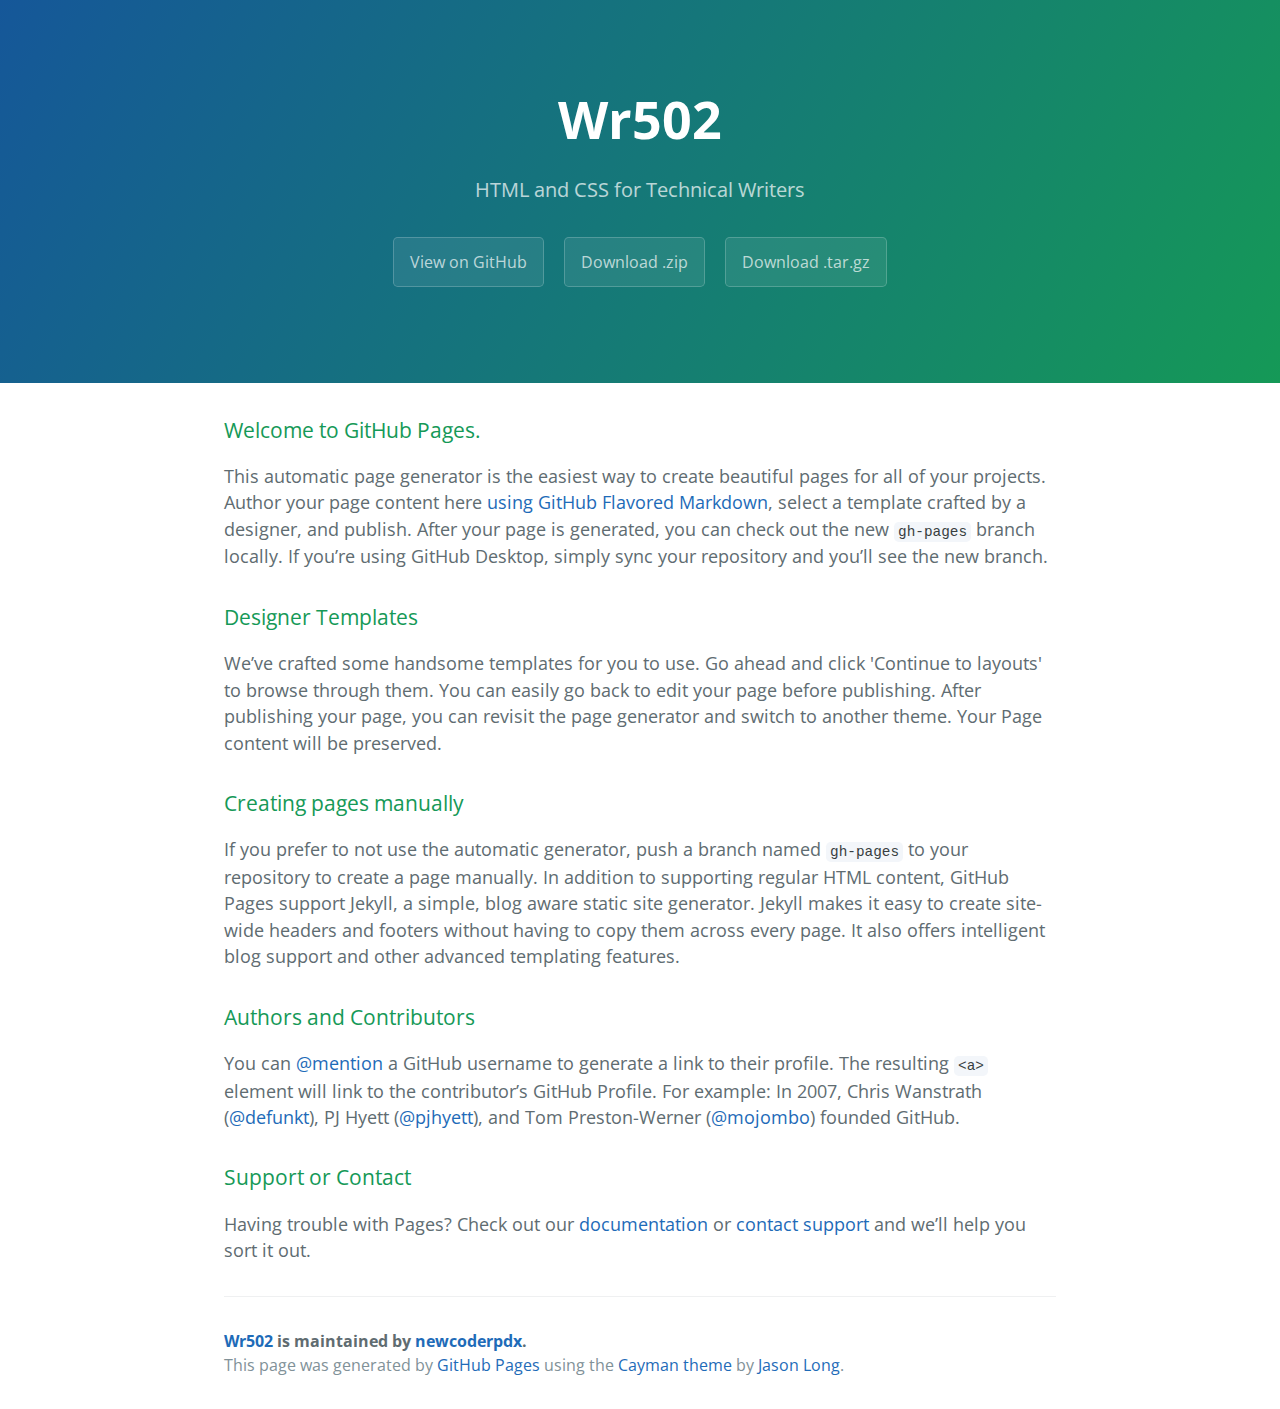
==== index.html @ e2788cb3 "Create gh-pages branch via GitHub" ====
<!DOCTYPE html>
<html lang="en-us">
  <head>
    <meta charset="UTF-8">
    <title>Wr502 by newcoderpdx</title>
    <meta name="viewport" content="width=device-width, initial-scale=1">
    <link rel="stylesheet" type="text/css" href="stylesheets/normalize.css" media="screen">
    <link href='https://fonts.googleapis.com/css?family=Open+Sans:400,700' rel='stylesheet' type='text/css'>
    <link rel="stylesheet" type="text/css" href="stylesheets/stylesheet.css" media="screen">
    <link rel="stylesheet" type="text/css" href="stylesheets/github-light.css" media="screen">
  </head>
  <body>
    <section class="page-header">
      <h1 class="project-name">Wr502</h1>
      <h2 class="project-tagline">HTML and CSS for Technical Writers</h2>
      <a href="https://github.com/newcoderpdx/WR502" class="btn">View on GitHub</a>
      <a href="https://github.com/newcoderpdx/WR502/zipball/master" class="btn">Download .zip</a>
      <a href="https://github.com/newcoderpdx/WR502/tarball/master" class="btn">Download .tar.gz</a>
    </section>

    <section class="main-content">
      <h3>
<a id="welcome-to-github-pages" class="anchor" href="#welcome-to-github-pages" aria-hidden="true"><span aria-hidden="true" class="octicon octicon-link"></span></a>Welcome to GitHub Pages.</h3>

<p>This automatic page generator is the easiest way to create beautiful pages for all of your projects. Author your page content here <a href="https://guides.github.com/features/mastering-markdown/">using GitHub Flavored Markdown</a>, select a template crafted by a designer, and publish. After your page is generated, you can check out the new <code>gh-pages</code> branch locally. If you’re using GitHub Desktop, simply sync your repository and you’ll see the new branch.</p>

<h3>
<a id="designer-templates" class="anchor" href="#designer-templates" aria-hidden="true"><span aria-hidden="true" class="octicon octicon-link"></span></a>Designer Templates</h3>

<p>We’ve crafted some handsome templates for you to use. Go ahead and click 'Continue to layouts' to browse through them. You can easily go back to edit your page before publishing. After publishing your page, you can revisit the page generator and switch to another theme. Your Page content will be preserved.</p>

<h3>
<a id="creating-pages-manually" class="anchor" href="#creating-pages-manually" aria-hidden="true"><span aria-hidden="true" class="octicon octicon-link"></span></a>Creating pages manually</h3>

<p>If you prefer to not use the automatic generator, push a branch named <code>gh-pages</code> to your repository to create a page manually. In addition to supporting regular HTML content, GitHub Pages support Jekyll, a simple, blog aware static site generator. Jekyll makes it easy to create site-wide headers and footers without having to copy them across every page. It also offers intelligent blog support and other advanced templating features.</p>

<h3>
<a id="authors-and-contributors" class="anchor" href="#authors-and-contributors" aria-hidden="true"><span aria-hidden="true" class="octicon octicon-link"></span></a>Authors and Contributors</h3>

<p>You can <a href="https://help.github.com/articles/basic-writing-and-formatting-syntax/#mentioning-users-and-teams" class="user-mention">@mention</a> a GitHub username to generate a link to their profile. The resulting <code>&lt;a&gt;</code> element will link to the contributor’s GitHub Profile. For example: In 2007, Chris Wanstrath (<a href="https://github.com/defunkt" class="user-mention">@defunkt</a>), PJ Hyett (<a href="https://github.com/pjhyett" class="user-mention">@pjhyett</a>), and Tom Preston-Werner (<a href="https://github.com/mojombo" class="user-mention">@mojombo</a>) founded GitHub.</p>

<h3>
<a id="support-or-contact" class="anchor" href="#support-or-contact" aria-hidden="true"><span aria-hidden="true" class="octicon octicon-link"></span></a>Support or Contact</h3>

<p>Having trouble with Pages? Check out our <a href="https://help.github.com/pages">documentation</a> or <a href="https://github.com/contact">contact support</a> and we’ll help you sort it out.</p>

      <footer class="site-footer">
        <span class="site-footer-owner"><a href="https://github.com/newcoderpdx/WR502">Wr502</a> is maintained by <a href="https://github.com/newcoderpdx">newcoderpdx</a>.</span>

        <span class="site-footer-credits">This page was generated by <a href="https://pages.github.com">GitHub Pages</a> using the <a href="https://github.com/jasonlong/cayman-theme">Cayman theme</a> by <a href="https://twitter.com/jasonlong">Jason Long</a>.</span>
      </footer>

    </section>

  
  </body>
</html>
---- stylesheets/stylesheet.css ----
* {
  box-sizing: border-box; }

body {
  padding: 0;
  margin: 0;
  font-family: "Open Sans", "Helvetica Neue", Helvetica, Arial, sans-serif;
  font-size: 16px;
  line-height: 1.5;
  color: #606c71; }

a {
  color: #1e6bb8;
  text-decoration: none; }
  a:hover {
    text-decoration: underline; }

.btn {
  display: inline-block;
  margin-bottom: 1rem;
  color: rgba(255, 255, 255, 0.7);
  background-color: rgba(255, 255, 255, 0.08);
  border-color: rgba(255, 255, 255, 0.2);
  border-style: solid;
  border-width: 1px;
  border-radius: 0.3rem;
  transition: color 0.2s, background-color 0.2s, border-color 0.2s; }
  .btn + .btn {
    margin-left: 1rem; }

.btn:hover {
  color: rgba(255, 255, 255, 0.8);
  text-decoration: none;
  background-color: rgba(255, 255, 255, 0.2);
  border-color: rgba(255, 255, 255, 0.3); }

@media screen and (min-width: 64em) {
  .btn {
    padding: 0.75rem 1rem; } }

@media screen and (min-width: 42em) and (max-width: 64em) {
  .btn {
    padding: 0.6rem 0.9rem;
    font-size: 0.9rem; } }

@media screen and (max-width: 42em) {
  .btn {
    display: block;
    width: 100%;
    padding: 0.75rem;
    font-size: 0.9rem; }
    .btn + .btn {
      margin-top: 1rem;
      margin-left: 0; } }

.page-header {
  color: #fff;
  text-align: center;
  background-color: #159957;
  background-image: linear-gradient(120deg, #155799, #159957); }

@media screen and (min-width: 64em) {
  .page-header {
    padding: 5rem 6rem; } }

@media screen and (min-width: 42em) and (max-width: 64em) {
  .page-header {
    padding: 3rem 4rem; } }

@media screen and (max-width: 42em) {
  .page-header {
    padding: 2rem 1rem; } }

.project-name {
  margin-top: 0;
  margin-bottom: 0.1rem; }

@media screen and (min-width: 64em) {
  .project-name {
    font-size: 3.25rem; } }

@media screen and (min-width: 42em) and (max-width: 64em) {
  .project-name {
    font-size: 2.25rem; } }

@media screen and (max-width: 42em) {
  .project-name {
    font-size: 1.75rem; } }

.project-tagline {
  margin-bottom: 2rem;
  font-weight: normal;
  opacity: 0.7; }

@media screen and (min-width: 64em) {
  .project-tagline {
    font-size: 1.25rem; } }

@media screen and (min-width: 42em) and (max-width: 64em) {
  .project-tagline {
    font-size: 1.15rem; } }

@media screen and (max-width: 42em) {
  .project-tagline {
    font-size: 1rem; } }

.main-content :first-child {
  margin-top: 0; }
.main-content img {
  max-width: 100%; }
.main-content h1, .main-content h2, .main-content h3, .main-content h4, .main-content h5, .main-content h6 {
  margin-top: 2rem;
  margin-bottom: 1rem;
  font-weight: normal;
  color: #159957; }
.main-content p {
  margin-bottom: 1em; }
.main-content code {
  padding: 2px 4px;
  font-family: Consolas, "Liberation Mono", Menlo, Courier, monospace;
  font-size: 0.9rem;
  color: #383e41;
  background-color: #f3f6fa;
  border-radius: 0.3rem; }
.main-content pre {
  padding: 0.8rem;
  margin-top: 0;
  margin-bottom: 1rem;
  font: 1rem Consolas, "Liberation Mono", Menlo, Courier, monospace;
  color: #567482;
  word-wrap: normal;
  background-color: #f3f6fa;
  border: solid 1px #dce6f0;
  border-radius: 0.3rem; }
  .main-content pre > code {
    padding: 0;
    margin: 0;
    font-size: 0.9rem;
    color: #567482;
    word-break: normal;
    white-space: pre;
    background: transparent;
    border: 0; }
.main-content .highlight {
  margin-bottom: 1rem; }
  .main-content .highlight pre {
    margin-bottom: 0;
    word-break: normal; }
.main-content .highlight pre, .main-content pre {
  padding: 0.8rem;
  overflow: auto;
  font-size: 0.9rem;
  line-height: 1.45;
  border-radius: 0.3rem; }
.main-content pre code, .main-content pre tt {
  display: inline;
  max-width: initial;
  padding: 0;
  margin: 0;
  overflow: initial;
  line-height: inherit;
  word-wrap: normal;
  background-color: transparent;
  border: 0; }
  .main-content pre code:before, .main-content pre code:after, .main-content pre tt:before, .main-content pre tt:after {
    content: normal; }
.main-content ul, .main-content ol {
  margin-top: 0; }
.main-content blockquote {
  padding: 0 1rem;
  margin-left: 0;
  color: #819198;
  border-left: 0.3rem solid #dce6f0; }
  .main-content blockquote > :first-child {
    margin-top: 0; }
  .main-content blockquote > :last-child {
    margin-bottom: 0; }
.main-content table {
  display: block;
  width: 100%;
  overflow: auto;
  word-break: normal;
  word-break: keep-all; }
  .main-content table th {
    font-weight: bold; }
  .main-content table th, .main-content table td {
    padding: 0.5rem 1rem;
    border: 1px solid #e9ebec; }
.main-content dl {
  padding: 0; }
  .main-content dl dt {
    padding: 0;
    margin-top: 1rem;
    font-size: 1rem;
    font-weight: bold; }
  .main-content dl dd {
    padding: 0;
    margin-bottom: 1rem; }
.main-content hr {
  height: 2px;
  padding: 0;
  margin: 1rem 0;
  background-color: #eff0f1;
  border: 0; }

@media screen and (min-width: 64em) {
  .main-content {
    max-width: 64rem;
    padding: 2rem 6rem;
    margin: 0 auto;
    font-size: 1.1rem; } }

@media screen and (min-width: 42em) and (max-width: 64em) {
  .main-content {
    padding: 2rem 4rem;
    font-size: 1.1rem; } }

@media screen and (max-width: 42em) {
  .main-content {
    padding: 2rem 1rem;
    font-size: 1rem; } }

.site-footer {
  padding-top: 2rem;
  margin-top: 2rem;
  border-top: solid 1px #eff0f1; }

.site-footer-owner {
  display: block;
  font-weight: bold; }

.site-footer-credits {
  color: #819198; }

@media screen and (min-width: 64em) {
  .site-footer {
    font-size: 1rem; } }

@media screen and (min-width: 42em) and (max-width: 64em) {
  .site-footer {
    font-size: 1rem; } }

@media screen and (max-width: 42em) {
  .site-footer {
    font-size: 0.9rem; } }
---- stylesheets/github-light.css ----
/*
The MIT License (MIT)

Copyright (c) 2015 GitHub, Inc.

Permission is hereby granted, free of charge, to any person obtaining a copy
of this software and associated documentation files (the "Software"), to deal
in the Software without restriction, including without limitation the rights
to use, copy, modify, merge, publish, distribute, sublicense, and/or sell
copies of the Software, and to permit persons to whom the Software is
furnished to do so, subject to the following conditions:

The above copyright notice and this permission notice shall be included in all
copies or substantial portions of the Software.

THE SOFTWARE IS PROVIDED "AS IS", WITHOUT WARRANTY OF ANY KIND, EXPRESS OR
IMPLIED, INCLUDING BUT NOT LIMITED TO THE WARRANTIES OF MERCHANTABILITY,
FITNESS FOR A PARTICULAR PURPOSE AND NONINFRINGEMENT. IN NO EVENT SHALL THE
AUTHORS OR COPYRIGHT HOLDERS BE LIABLE FOR ANY CLAIM, DAMAGES OR OTHER
LIABILITY, WHETHER IN AN ACTION OF CONTRACT, TORT OR OTHERWISE, ARISING FROM,
OUT OF OR IN CONNECTION WITH THE SOFTWARE OR THE USE OR OTHER DEALINGS IN THE
SOFTWARE.

*/

.pl-c /* comment */ {
  color: #969896;
}

.pl-c1      /* constant, markup.raw, meta.diff.header, meta.module-reference, meta.property-name, support, support.constant, support.variable, variable.other.constant */,
.pl-s .pl-v /* string variable */ {
  color: #0086b3;
}

.pl-e  /* entity */,
.pl-en /* entity.name */ {
  color: #795da3;
}

.pl-s .pl-s1 /* string source */,
.pl-smi      /* storage.modifier.import, storage.modifier.package, storage.type.java, variable.other, variable.parameter.function */ {
  color: #333;
}

.pl-ent /* entity.name.tag */ {
  color: #63a35c;
}

.pl-k /* keyword, storage, storage.type */ {
  color: #a71d5d;
}

.pl-pds              /* punctuation.definition.string, string.regexp.character-class */,
.pl-s                /* string */,
.pl-s .pl-pse .pl-s1 /* string punctuation.section.embedded source */,
.pl-sr               /* string.regexp */,
.pl-sr .pl-cce       /* string.regexp constant.character.escape */,
.pl-sr .pl-sra       /* string.regexp string.regexp.arbitrary-repitition */,
.pl-sr .pl-sre       /* string.regexp source.ruby.embedded */ {
  color: #183691;
}

.pl-v /* variable */ {
  color: #ed6a43;
}

.pl-id /* invalid.deprecated */ {
  color: #b52a1d;
}

.pl-ii /* invalid.illegal */ {
  background-color: #b52a1d;
  color: #f8f8f8;
}

.pl-sr .pl-cce /* string.regexp constant.character.escape */ {
  color: #63a35c;
  font-weight: bold;
}

.pl-ml /* markup.list */ {
  color: #693a17;
}

.pl-mh        /* markup.heading */,
.pl-mh .pl-en /* markup.heading entity.name */,
.pl-ms        /* meta.separator */ {
  color: #1d3e81;
  font-weight: bold;
}

.pl-mq /* markup.quote */ {
  color: #008080;
}

.pl-mi /* markup.italic */ {
  color: #333;
  font-style: italic;
}

.pl-mb /* markup.bold */ {
  color: #333;
  font-weight: bold;
}

.pl-md /* markup.deleted, meta.diff.header.from-file */ {
  background-color: #ffecec;
  color: #bd2c00;
}

.pl-mi1 /* markup.inserted, meta.diff.header.to-file */ {
  background-color: #eaffea;
  color: #55a532;
}

.pl-mdr /* meta.diff.range */ {
  color: #795da3;
  font-weight: bold;
}

.pl-mo /* meta.output */ {
  color: #1d3e81;
}
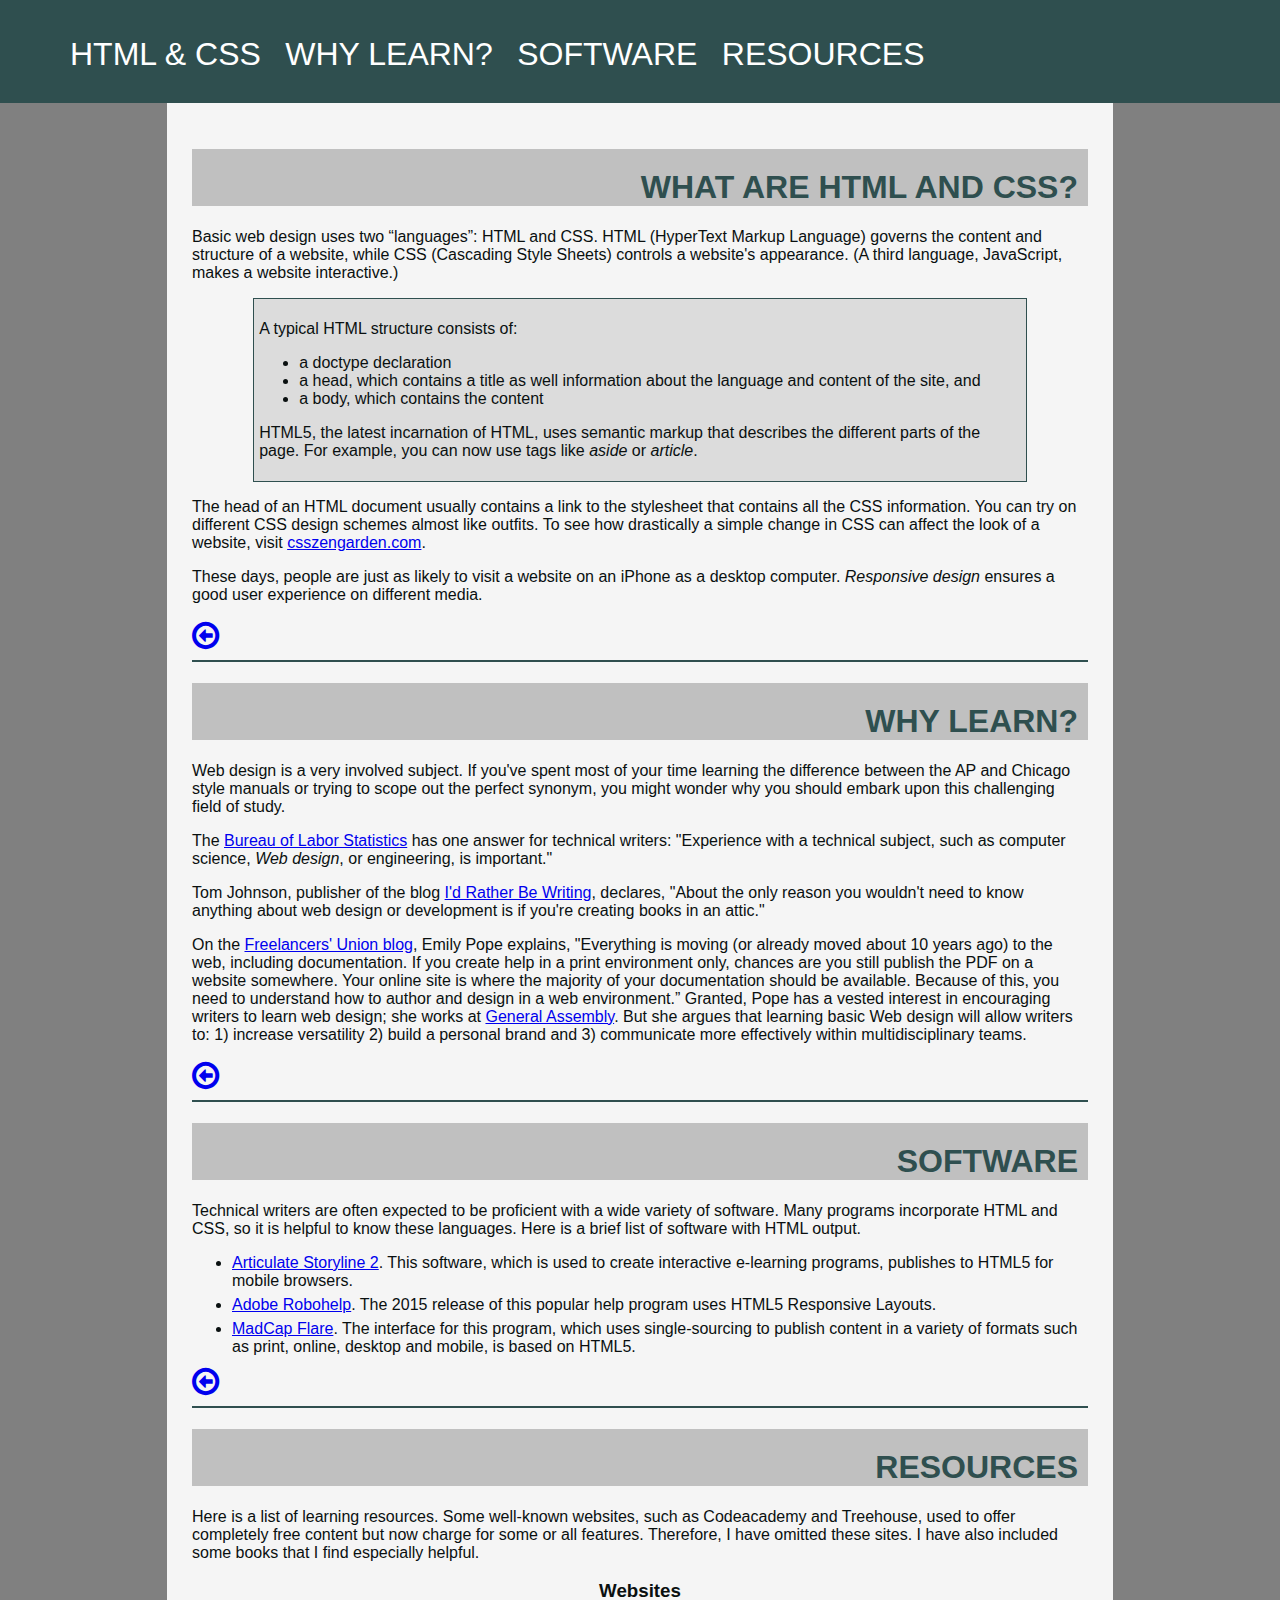
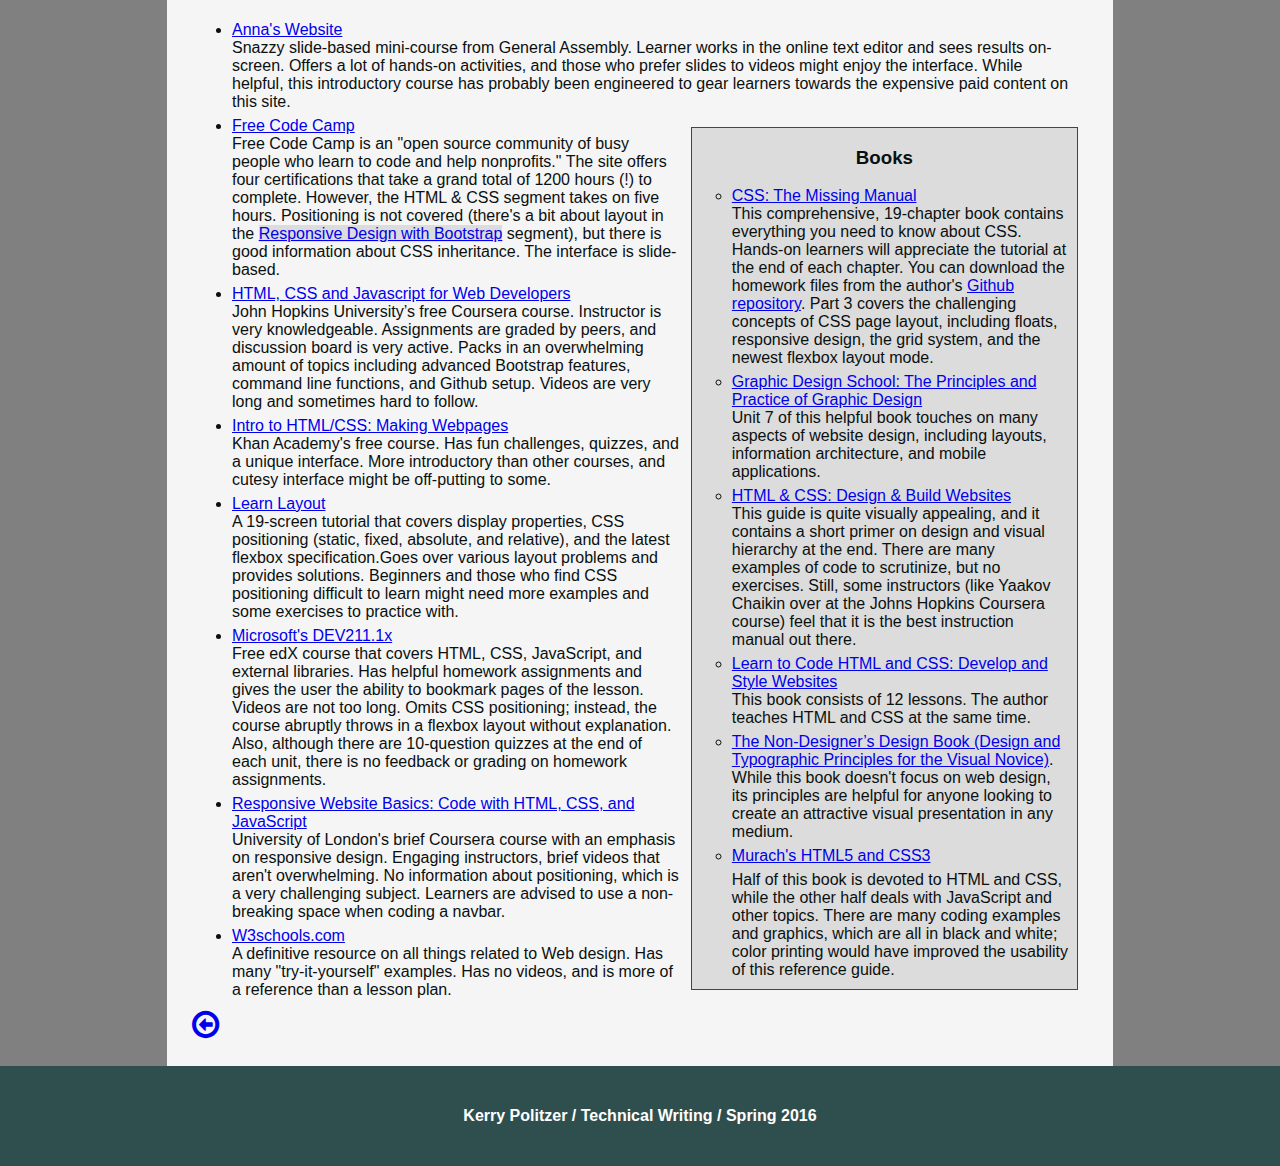
==== commit 9e7ee09e: "Update index.html" ====
--- a/index.html
+++ b/index.html
@@ -1,57 +1,89 @@
 <!DOCTYPE html>
-<html lang="en-us">
-  <head>
-    <meta charset="UTF-8">
-    <title>Wr502 by newcoderpdx</title>
-    <meta name="viewport" content="width=device-width, initial-scale=1">
-    <link rel="stylesheet" type="text/css" href="stylesheets/normalize.css" media="screen">
-    <link href='https://fonts.googleapis.com/css?family=Open+Sans:400,700' rel='stylesheet' type='text/css'>
-    <link rel="stylesheet" type="text/css" href="stylesheets/stylesheet.css" media="screen">
-    <link rel="stylesheet" type="text/css" href="stylesheets/github-light.css" media="screen">
-  </head>
-  <body>
-    <section class="page-header">
-      <h1 class="project-name">Wr502</h1>
-      <h2 class="project-tagline">HTML and CSS for Technical Writers</h2>
-      <a href="https://github.com/newcoderpdx/WR502" class="btn">View on GitHub</a>
-      <a href="https://github.com/newcoderpdx/WR502/zipball/master" class="btn">Download .zip</a>
-      <a href="https://github.com/newcoderpdx/WR502/tarball/master" class="btn">Download .tar.gz</a>
-    </section>
+<head>
+<title>HTML & CSS For Technical Writers</title>
+<html lang="en.us">
+<meta charset="UTF-8">
+<meta name="viewport" content="width=device-width, initial-scale=1.0">
+<link rel="stylesheet" type="text/css" href="style.css">
+<link rel="stylesheet" href="http://maxcdn.bootstrapcdn.com/font-awesome/4.5.0/css/font-awesome.min.css"/>
+</head>
+<body>
+<header>
+  <nav id="top">
+    <ul>
+      <li><a href="#what">HTML & CSS</a></li>
+      <li><a href="#why">WHY LEARN?</a></li>
+      <li><a href="#software">SOFTWARE</a></li>
+      <li class="hiddenmobile"><a href="#resources">RESOURCES</a></li>
+    </ul>
+  </nav>
+</header>
+<div id="main">
+  <div id="container">
+  <div id="what">
+  <h1>WHAT ARE HTML AND CSS?</h1>
+  <p>Basic web design uses two “languages”: HTML and CSS. HTML (HyperText Markup Language) governs the content and structure of a website, while CSS (Cascading Style Sheets) controls a website's appearance. (A third language, JavaScript, makes a website interactive.)</p>
+  <div class="highlight">
+  <p>A typical HTML structure consists of: <ul><li>a doctype declaration</li>
+  <li>a head, which contains a title as well information about the language and content of the site, and</li> <li>a body, which contains the content</li></ul>
+  <p>HTML5, the latest incarnation of HTML, uses semantic markup that describes the different parts of the page. For example, you can now use tags like <em>aside</em> or <em>article</em>.</p></div>
+  <p>The head of an HTML document usually contains a link to the stylesheet that contains all the CSS information. You can try on different CSS design schemes almost like outfits. To see how drastically a simple change in CSS can affect the look of a website, visit <a href="http://www.csszengarden.com">csszengarden.com</a>.</p>
+  <p>These days, people are just as likely to visit a website on an iPhone as a desktop computer. <em>Responsive design</em> ensures a good user experience on different media.</p><a href="#top"><i class="fa fa-arrow-circle-o-left fa-2x"></i></a>
+  </div>
+  <hr>
+  <div id="why">
+    <h1>WHY LEARN?</h1>
+<p>Web design is a very involved subject. If you've spent most of your time learning the difference between the AP and Chicago style manuals or trying to scope out the perfect synonym, you might wonder why you should embark upon this challenging field of study.</p>
+<p>The <a href="http://www.bls.gov/ooh/media-and-communication/technical-writers.htm">Bureau of Labor Statistics</a> has one answer for technical writers: "Experience with a technical subject, such as computer science, <em>Web design</em>, or engineering, is important." </p>
 
-    <section class="main-content">
-      <h3>
-<a id="welcome-to-github-pages" class="anchor" href="#welcome-to-github-pages" aria-hidden="true"><span aria-hidden="true" class="octicon octicon-link"></span></a>Welcome to GitHub Pages.</h3>
+<p>Tom Johnson, publisher of the blog <a href="http://idratherbewriting.com/2010/07/06/does-a-technical-writer-need-to-understand-web-design/">I'd Rather Be Writing</a>, declares, "About the only reason you wouldn't need to know anything about web design or development is if you're creating books in an attic."</p>
 
-<p>This automatic page generator is the easiest way to create beautiful pages for all of your projects. Author your page content here <a href="https://guides.github.com/features/mastering-markdown/">using GitHub Flavored Markdown</a>, select a template crafted by a designer, and publish. After your page is generated, you can check out the new <code>gh-pages</code> branch locally. If you’re using GitHub Desktop, simply sync your repository and you’ll see the new branch.</p>
+<p>On the <a href="https://www.freelancersunion.org/blog/2014/10/02/3-reasons-why-every-freelance-writer-should-learn-web-design/">Freelancers' Union blog</a>, Emily Pope explains, "Everything is moving (or already moved about 10 years ago) to the web, including documentation. If you create help in a print environment only, chances are you still publish the PDF on a website somewhere. Your online site is where the majority of your documentation should be available. Because of this, you need to understand how to author and design in a web environment.” Granted, Pope has a vested interest in encouraging writers to learn web design; she works at <a href="https://generalassemb.ly/">General Assembly</a>. But she argues that learning basic Web design will allow writers to: 1) increase versatility 2) build a personal brand and 3) communicate more effectively within multidisciplinary teams.</p><a href="#top"><i class="fa fa-arrow-circle-o-left fa-2x"></i></a>
+</div>
 
-<h3>
-<a id="designer-templates" class="anchor" href="#designer-templates" aria-hidden="true"><span aria-hidden="true" class="octicon octicon-link"></span></a>Designer Templates</h3>
+      <hr>
+      <div id="software">
+        <h1>SOFTWARE</h1>
+        <p>
+          Technical writers are often expected to be proficient with a wide variety of software. Many programs incorporate HTML and CSS, so it is helpful to know these languages. Here is a brief list of software with HTML output.</p><ul><li><a href="https://www.articulate.com/products/storyline-why.php">Articulate Storyline 2</a>. This software, which is used to create interactive e-learning programs, publishes to HTML5 for mobile browsers.</li><li><a href="http://www.adobe.com/products/robohelp.html">Adobe Robohelp</a>. The 2015 release of this popular help program uses HTML5 Responsive Layouts.</li><li><a href="http://www.madcapsoftware.com/products/flare/">MadCap Flare</a>. The interface for this program, which uses single-sourcing to publish content in a variety of formats such as print, online, desktop and mobile, is based on HTML5.</li></ul><a href="#top"><i class="fa fa-arrow-circle-o-left fa-2x"></i></a></div>
+          <hr>
+          <div id="resources">
+        <h1>
+    RESOURCES</h1>
+    <p>Here is a list of learning resources. Some well-known websites, such as Codeacademy and Treehouse, used to offer completely free content but now charge for some or all features. Therefore, I have omitted these sites. I have also included some books that I find especially helpful.</p>
+    <div class="section"><h3>Websites</h3>
+    <ul>
+    <li><a href="https://dash.generalassemb.ly/projects/annas-website-1">Anna's Website</a><br/>
+Snazzy slide-based mini-course from General Assembly. Learner works in the online text editor and sees results on-screen. Offers a lot of hands-on activities, and those who prefer slides to videos might enjoy the interface. While helpful, this introductory course has probably been engineered to gear learners towards the expensive paid content on this site.</li>
+<div class="aside">
+    <h3>Books</h3>
+    <ul>
+      <li><a href="http://www.amazon.com/gp/product/1491918055/ref=pd_lpo_sbs_dp_ss_1?pf_rd_p=1944687502&pf_rd_s=lpo-top-stripe-1&pf_rd_t=201&pf_rd_i=1449325947&pf_rd_m=ATVPDKIKX0DER&pf_rd_r=0P3X9B7KQX72V9AMKHMS">CSS: The Missing Manual</a><br>This comprehensive, 19-chapter book contains everything you need to know about CSS. Hands-on learners will appreciate the tutorial at the end of each chapter. You can download the homework files from the author's <span class="nodecoration"><a href="https://github.com/sawmac/css_mm_4e">Github repository</a></span>. Part 3 covers the challenging concepts of CSS page layout, including floats, responsive design, the grid system, and the newest flexbox layout mode.
+      </li>
+      <li><a href="http://www.amazon.com/Graphic-Design-School-Principles-Practice/dp/1118134419/ref=sr_1_1?ie=UTF8&qid=1460827237&sr=8-1&keywords=graphic+design+school">Graphic Design School: The Principles and Practice of Graphic Design</a><br/>Unit 7 of this helpful book touches on many aspects of website design, including layouts, information architecture, and mobile applications.</li>
+      <li><a href="http://www.amazon.com/HTML-CSS-Design-Build-Websites/dp/1118008189">HTML & CSS: Design & Build Websites</a><br>This guide is quite visually appealing, and it contains a short primer on design and visual hierarchy at the end. There are many examples of code to scrutinize, but no exercises. Still, some instructors (like Yaakov Chaikin over at the Johns Hopkins Coursera course) feel that it is the best instruction manual out there.</li>
+      <li><a href="http://www.amazon.com/Learn-Code-HTML-CSS-Websites-ebook/dp/B00JVQX7V8/ref=dp_kinw_strp_1">Learn to Code HTML and CSS: Develop and Style Websites</a><br>This book consists of 12 lessons. The author teaches HTML and CSS at the same time.</li>
+        <li><a href="http://www.amazon.com/gp/product/0133966151/ref=pd_lpo_sbs_dp_ss_1?pf_rd_p=1944687442&pf_rd_s=lpo-top-stripe-1&pf_rd_t=201&pf_rd_i=0321534042&pf_rd_m=ATVPDKIKX0DER&pf_rd_r=0W2A12VTT81PVDW2Z0V2">The Non-Designer’s Design Book (Design and Typographic Principles for the Visual Novice)</a>.<br> While this book doesn't focus on web design, its principles are helpful for anyone looking to create an attractive visual presentation in any medium.</li>
+        <li><a href="http://www.amazon.com/Murachs-HTML5-CSS3-3rd-Edition/dp/1890774839/ref=dp_ob_title_bk">Murach's HTML5 and CSS3</a></li>Half of this book is devoted to HTML and CSS, while the other half deals with JavaScript and other topics. There are many coding examples and graphics, which are all in black and white; color printing would have improved the usability of this reference guide.
+    </ul>
+    </div>
 
-<p>We’ve crafted some handsome templates for you to use. Go ahead and click 'Continue to layouts' to browse through them. You can easily go back to edit your page before publishing. After publishing your page, you can revisit the page generator and switch to another theme. Your Page content will be preserved.</p>
-
-<h3>
-<a id="creating-pages-manually" class="anchor" href="#creating-pages-manually" aria-hidden="true"><span aria-hidden="true" class="octicon octicon-link"></span></a>Creating pages manually</h3>
-
-<p>If you prefer to not use the automatic generator, push a branch named <code>gh-pages</code> to your repository to create a page manually. In addition to supporting regular HTML content, GitHub Pages support Jekyll, a simple, blog aware static site generator. Jekyll makes it easy to create site-wide headers and footers without having to copy them across every page. It also offers intelligent blog support and other advanced templating features.</p>
-
-<h3>
-<a id="authors-and-contributors" class="anchor" href="#authors-and-contributors" aria-hidden="true"><span aria-hidden="true" class="octicon octicon-link"></span></a>Authors and Contributors</h3>
-
-<p>You can <a href="https://help.github.com/articles/basic-writing-and-formatting-syntax/#mentioning-users-and-teams" class="user-mention">@mention</a> a GitHub username to generate a link to their profile. The resulting <code>&lt;a&gt;</code> element will link to the contributor’s GitHub Profile. For example: In 2007, Chris Wanstrath (<a href="https://github.com/defunkt" class="user-mention">@defunkt</a>), PJ Hyett (<a href="https://github.com/pjhyett" class="user-mention">@pjhyett</a>), and Tom Preston-Werner (<a href="https://github.com/mojombo" class="user-mention">@mojombo</a>) founded GitHub.</p>
-
-<h3>
-<a id="support-or-contact" class="anchor" href="#support-or-contact" aria-hidden="true"><span aria-hidden="true" class="octicon octicon-link"></span></a>Support or Contact</h3>
-
-<p>Having trouble with Pages? Check out our <a href="https://help.github.com/pages">documentation</a> or <a href="https://github.com/contact">contact support</a> and we’ll help you sort it out.</p>
-
-      <footer class="site-footer">
-        <span class="site-footer-owner"><a href="https://github.com/newcoderpdx/WR502">Wr502</a> is maintained by <a href="https://github.com/newcoderpdx">newcoderpdx</a>.</span>
-
-        <span class="site-footer-credits">This page was generated by <a href="https://pages.github.com">GitHub Pages</a> using the <a href="https://github.com/jasonlong/cayman-theme">Cayman theme</a> by <a href="https://twitter.com/jasonlong">Jason Long</a>.</span>
-      </footer>
-
-    </section>
-
-  
-  </body>
-</html>
+<li><a href="https://www.freecodecamp.com/challenges/say-hello-to-html-elements">Free Code Camp</a><br/>Free Code Camp is an "open source community of busy people who learn to code and help nonprofits." The site offers four certifications that take a grand total of 1200 hours (!) to complete. However, the HTML & CSS segment takes on five hours. Positioning is not covered (there's a bit about layout in the <span class="nodecoration"><a href="https://www.freecodecamp.com/challenges/use-responsive-design-with-bootstrap-fluid-containers">Responsive Design with Bootstrap</a></span> segment), but there is good information about CSS inheritance. The interface is slide-based.</li>
+<li><a href="https://www.coursera.org/learn/html-css-javascript-for-web-developers/home/welcome">HTML, CSS and Javascript for Web Developers</a><br/>John Hopkins University’s free Coursera course. Instructor is very knowledgeable. Assignments are graded by peers, and discussion board is very active. Packs in an overwhelming amount of topics including advanced Bootstrap features, command line functions, and Github setup. Videos are very long and sometimes hard to follow.</li>
+<li><a href="https://www.khanacademy.org/computing/computer-programming/html-css">Intro to HTML/CSS: Making Webpages</a> <br/>Khan Academy's free course. Has fun challenges, quizzes, and a unique interface. More introductory than other courses, and cutesy interface might be off-putting to some.</li>
+<li><a href="http://learnlayout.com/">Learn Layout</a><br/>A 19-screen tutorial that covers display properties, CSS positioning (static, fixed, absolute, and relative), and the latest flexbox specification.Goes over various layout problems and provides solutions. Beginners and those who find CSS positioning difficult to learn might need more examples and some exercises to practice with.</li>
+<li><a href="https://courses.edx.org/courses/course-v1:Microsoft+DEV211.1x+1T2016/info">Microsoft's DEV211.1x</a><br/>Free edX course that covers HTML, CSS, JavaScript, and external libraries.
+Has helpful homework assignments and gives the user the ability to bookmark pages of the lesson. Videos are not too long. Omits CSS positioning; instead, the course abruptly throws in a flexbox layout without explanation. Also, although there are 10-question quizzes at the end of each unit, there is no feedback or grading on homework assignments.</li>
+<li><a href="https://www.coursera.org/learn/website-coding/home/welcome">Responsive Website Basics: Code with HTML, CSS, and JavaScript</a><br/>University of London's brief Coursera course with an emphasis on responsive design. Engaging instructors, brief videos that aren't overwhelming. No information about positioning, which is a very challenging subject. Learners are advised to use a non-breaking space when coding a navbar.</li>
+<li><a href="http://www.w3schools.com/">W3schools.com</a><br /> A definitive resource on all things related to Web design. Has many "try-it-yourself" examples. Has no videos, and is more of a reference than a lesson plan.</li>
+      
+    </ul>
+    </div>
+    
+    <a href="#top"><i class="fa fa-arrow-circle-o-left fa-2x"></i></a>
+        
+  </div></div></div>
+  <footer><h4>Kerry Politzer / Technical Writing / Spring 2016</h4></footer>
+ 
+    </body>
+    </html>
--- a/style.css
+++ b/style.css
@@ -0,0 +1,130 @@
+
+body {
+font-family: Arial, sans-serif;
+height: 100%;
+width: 100%;
+padding: 0;
+margin: 0;
+box-sizing: border-box;
+color: #0a1010;
+}
+
+nav {
+  background-color: darkslategray;
+  color: white;
+  padding: 20px;  
+}
+
+hr {
+  border: 1px solid darkslategray;
+}
+
+nav ul li {
+  display: inline;
+  list-style-type: none;
+  margin: 10px;
+  font-size: 2em;
+}
+
+nav a {
+  text-decoration: none;
+  color: white;
+}
+
+nav a:hover {
+  text-decoration: none;
+  background-color: silver;
+  color: slategray;
+}
+a:visited {color: darkslategray;}
+nav a:visited {color: white;}
+
+#main {
+  background-color: gray;
+}
+
+#container {
+  position: relative;
+  width: 70%;
+  background-color: whitesmoke;
+  margin: 0 auto;
+  padding: 25px;
+}
+
+h1 {
+  text-align: right;
+  background-color: silver;
+  padding-top: 20px;
+  color: darkslategray;
+  padding-right: 10px;
+}
+h3 {
+text-align: center;}
+h4 {color: white;
+text-align: center;}
+
+
+p {
+  text-align: left;
+  font-size: 1em;
+}
+
+.note {
+  float: right;
+width: 30%;
+background-color: gainsboro;}
+
+#software ul li {margin-bottom: 6px;}
+footer {
+  background-color: darkslategray;
+  color: white;
+  padding: 20px;
+  margin: 0;
+  text-align: center;
+}
+ul {margin-bottom: 10px;}
+.section ul li, .aside ul li {margin-bottom: 6px; 
+  padding-right: 10px;
+}
+
+.aside {float: right;
+width: 45%;
+border: 1px solid darkslategray;
+background-color: gainsboro;
+margin: 10px;}
+
+.nodecoration a {background-color:  gainsboro;}
+.highlight {background-color: gainsboro;
+width: 85%;
+margin: 0 auto;
+border: 1px solid darkslategray;
+padding: 5px;}
+
+
+@media (max-width: 760px) {
+  #resources {display: none;
+  }
+  h1 {font-size: 1.25em;
+    text-align: center;
+    border: 1px solid darkslategray;
+    margin: 0 auto;
+    padding: 0;}
+  p {font-size: 1em;}
+  #software ul li {font-size: 1em;}
+  .hiddenmobile {display: none;}
+  
+  nav ul {margin: 0 auto; padding: 0;}
+  nav ul li {background-color: gray;
+    border: 1px solid #0a1010;
+    display: block;
+    padding: 3px;}
+}
+@media (min-width: 760px) and (max-width: 1024px){
+nav ul li {display: block; margin: 0; text-align: center; border-bottom: 1px white solid;}
+.aside {float: right;
+width: 50%;
+border: 1px solid darkslategray;
+background-color: gainsboro;
+margin: 0 0 0 5px;}
+
+}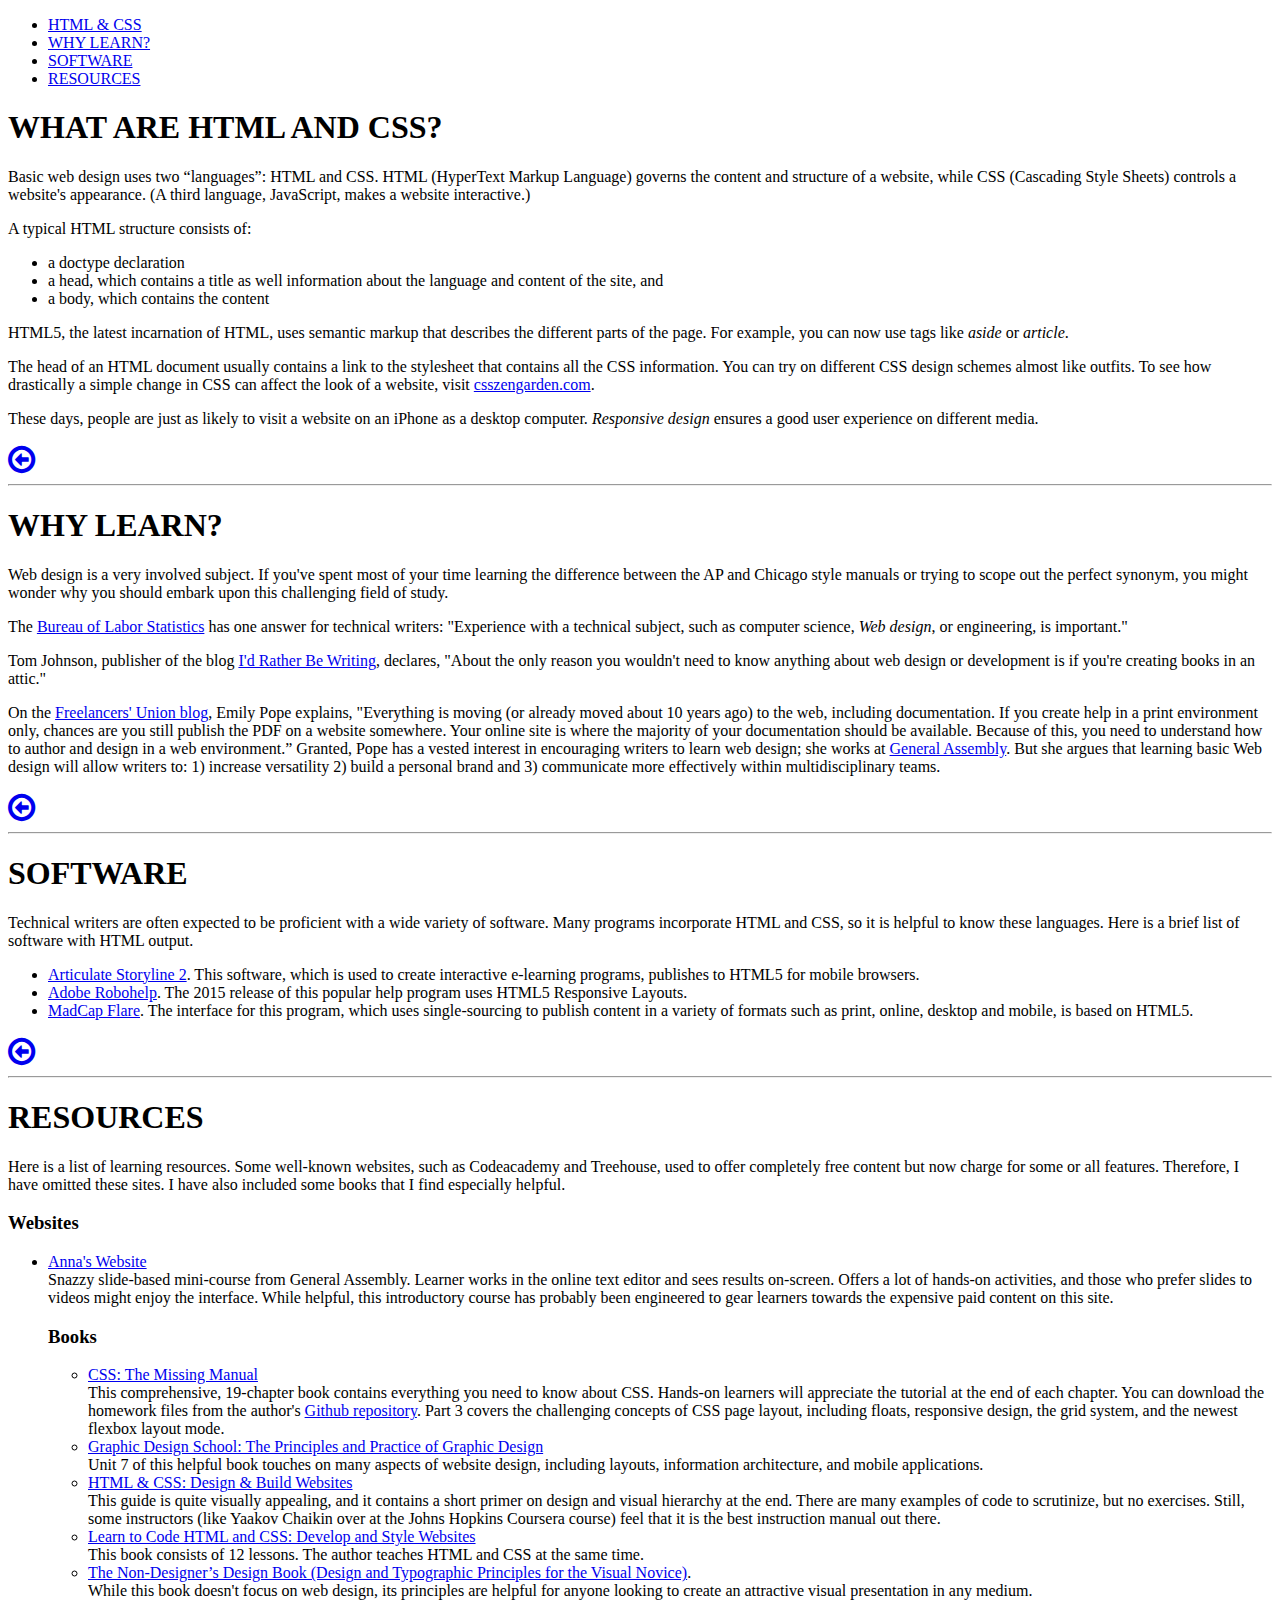
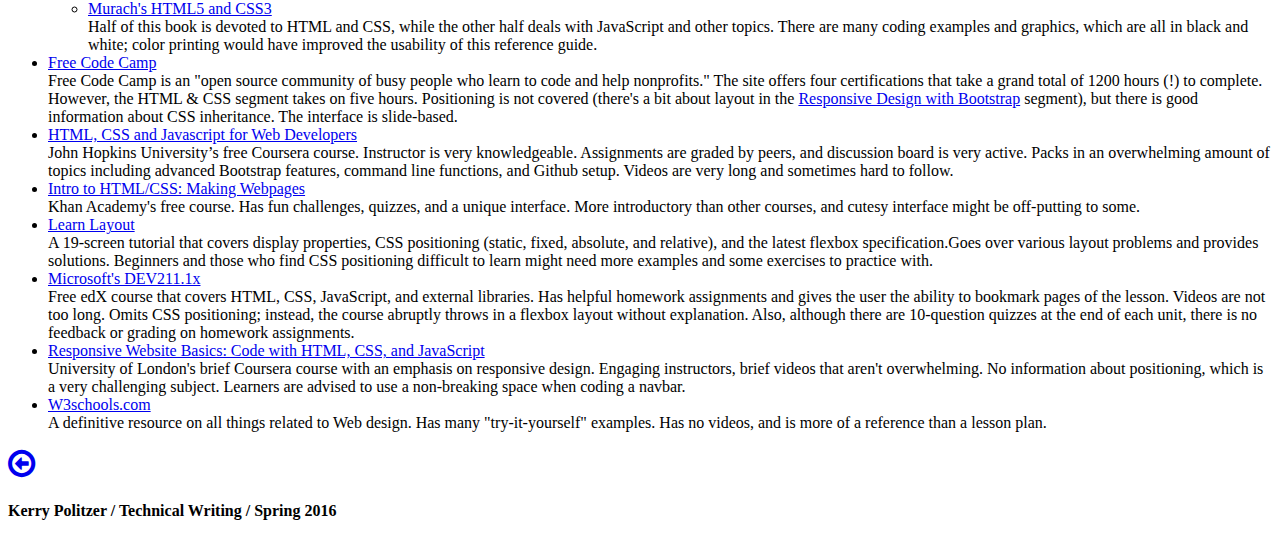
==== commit fbd61e47: "Update index.html" ====
--- a/index.html
+++ b/index.html
@@ -4,7 +4,7 @@
 <html lang="en.us">
 <meta charset="UTF-8">
 <meta name="viewport" content="width=device-width, initial-scale=1.0">
-<link rel="stylesheet" type="text/css" href="style.css">
+<link rel="stylesheet" type="text/css" href="stylesheet.css">
 <link rel="stylesheet" href="http://maxcdn.bootstrapcdn.com/font-awesome/4.5.0/css/font-awesome.min.css"/>
 </head>
 <body>
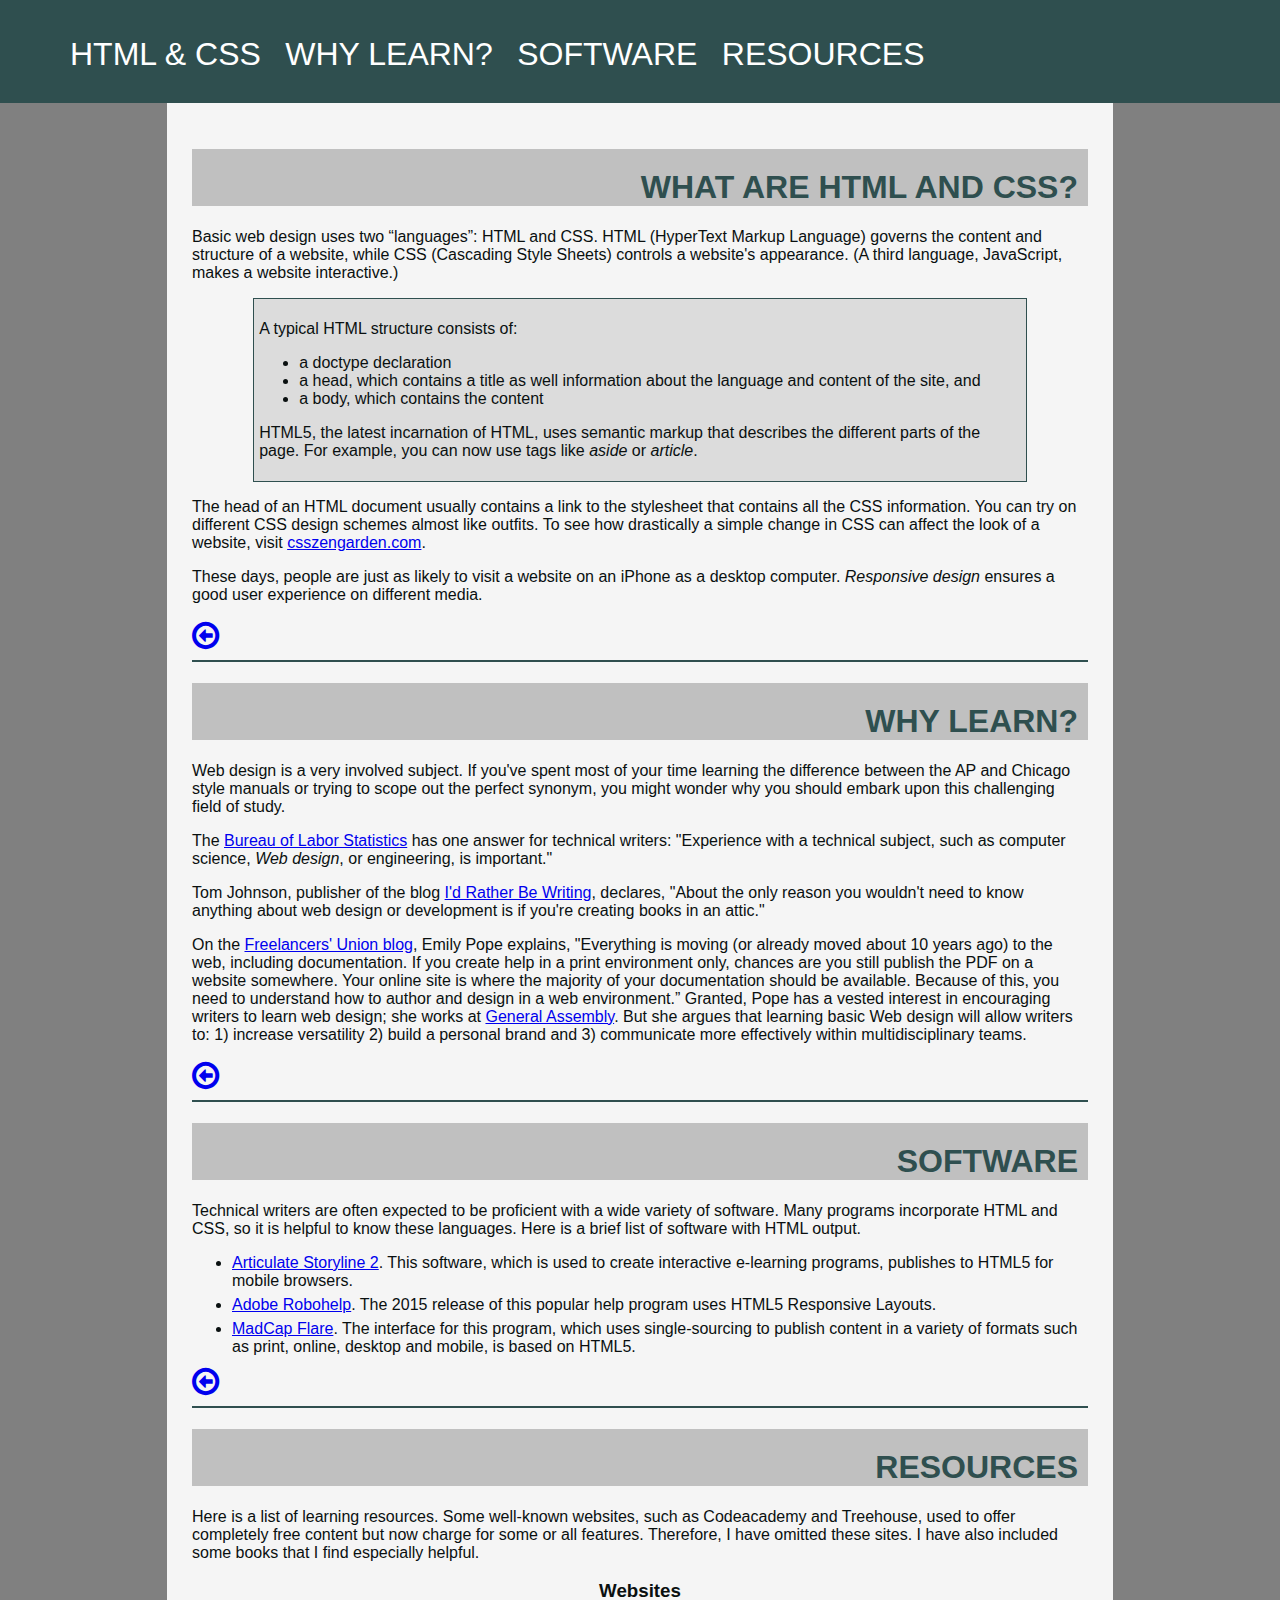
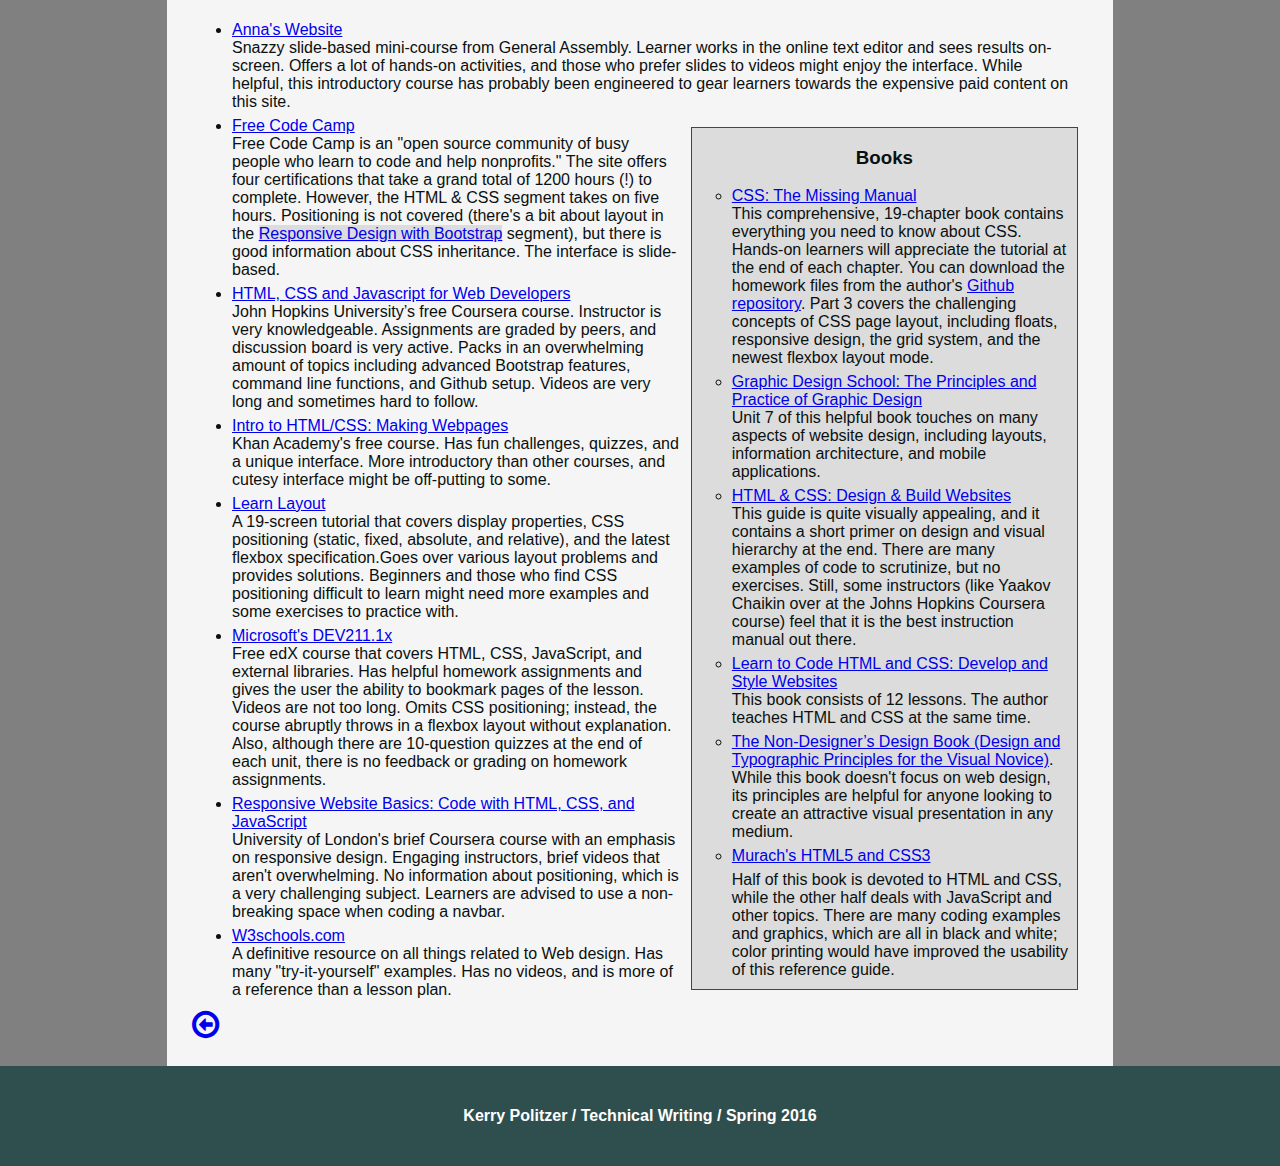
==== commit 4f514809: "Update index.html" ====
--- a/index.html
+++ b/index.html
@@ -4,7 +4,7 @@
 <html lang="en.us">
 <meta charset="UTF-8">
 <meta name="viewport" content="width=device-width, initial-scale=1.0">
-<link rel="stylesheet" type="text/css" href="stylesheet.css">
+<link rel="stylesheet" type="text/css" href="style.css">
 <link rel="stylesheet" href="http://maxcdn.bootstrapcdn.com/font-awesome/4.5.0/css/font-awesome.min.css"/>
 </head>
 <body>
--- a/style.css
+++ b/style.css
@@ -0,0 +1,130 @@
+
+body {
+font-family: Arial, sans-serif;
+height: 100%;
+width: 100%;
+padding: 0;
+margin: 0;
+box-sizing: border-box;
+color: #0a1010;
+}
+
+nav {
+  background-color: darkslategray;
+  color: white;
+  padding: 20px;  
+}
+
+hr {
+  border: 1px solid darkslategray;
+}
+
+nav ul li {
+  display: inline;
+  list-style-type: none;
+  margin: 10px;
+  font-size: 2em;
+}
+
+nav a {
+  text-decoration: none;
+  color: white;
+}
+
+nav a:hover {
+  text-decoration: none;
+  background-color: silver;
+  color: slategray;
+}
+a:visited {color: darkslategray;}
+nav a:visited {color: white;}
+
+#main {
+  background-color: gray;
+}
+
+#container {
+  position: relative;
+  width: 70%;
+  background-color: whitesmoke;
+  margin: 0 auto;
+  padding: 25px;
+}
+
+h1 {
+  text-align: right;
+  background-color: silver;
+  padding-top: 20px;
+  color: darkslategray;
+  padding-right: 10px;
+}
+h3 {
+text-align: center;}
+h4 {color: white;
+text-align: center;}
+
+
+p {
+  text-align: left;
+  font-size: 1em;
+}
+
+.note {
+  float: right;
+width: 30%;
+background-color: gainsboro;}
+
+#software ul li {margin-bottom: 6px;}
+footer {
+  background-color: darkslategray;
+  color: white;
+  padding: 20px;
+  margin: 0;
+  text-align: center;
+}
+ul {margin-bottom: 10px;}
+.section ul li, .aside ul li {margin-bottom: 6px; 
+  padding-right: 10px;
+}
+
+.aside {float: right;
+width: 45%;
+border: 1px solid darkslategray;
+background-color: gainsboro;
+margin: 10px;}
+
+.nodecoration a {background-color:  gainsboro;}
+.highlight {background-color: gainsboro;
+width: 85%;
+margin: 0 auto;
+border: 1px solid darkslategray;
+padding: 5px;}
+
+
+@media (max-width: 760px) {
+  #resources {display: none;
+  }
+  h1 {font-size: 1.25em;
+    text-align: center;
+    border: 1px solid darkslategray;
+    margin: 0 auto;
+    padding: 0;}
+  p {font-size: 1em;}
+  #software ul li {font-size: 1em;}
+  .hiddenmobile {display: none;}
+  
+  nav ul {margin: 0 auto; padding: 0;}
+  nav ul li {background-color: gray;
+    border: 1px solid #0a1010;
+    display: block;
+    padding: 3px;}
+}
+@media (min-width: 760px) and (max-width: 1024px){
+nav ul li {display: block; margin: 0; text-align: center; border-bottom: 1px white solid;}
+.aside {float: right;
+width: 50%;
+border: 1px solid darkslategray;
+background-color: gainsboro;
+margin: 0 0 0 5px;}
+
+}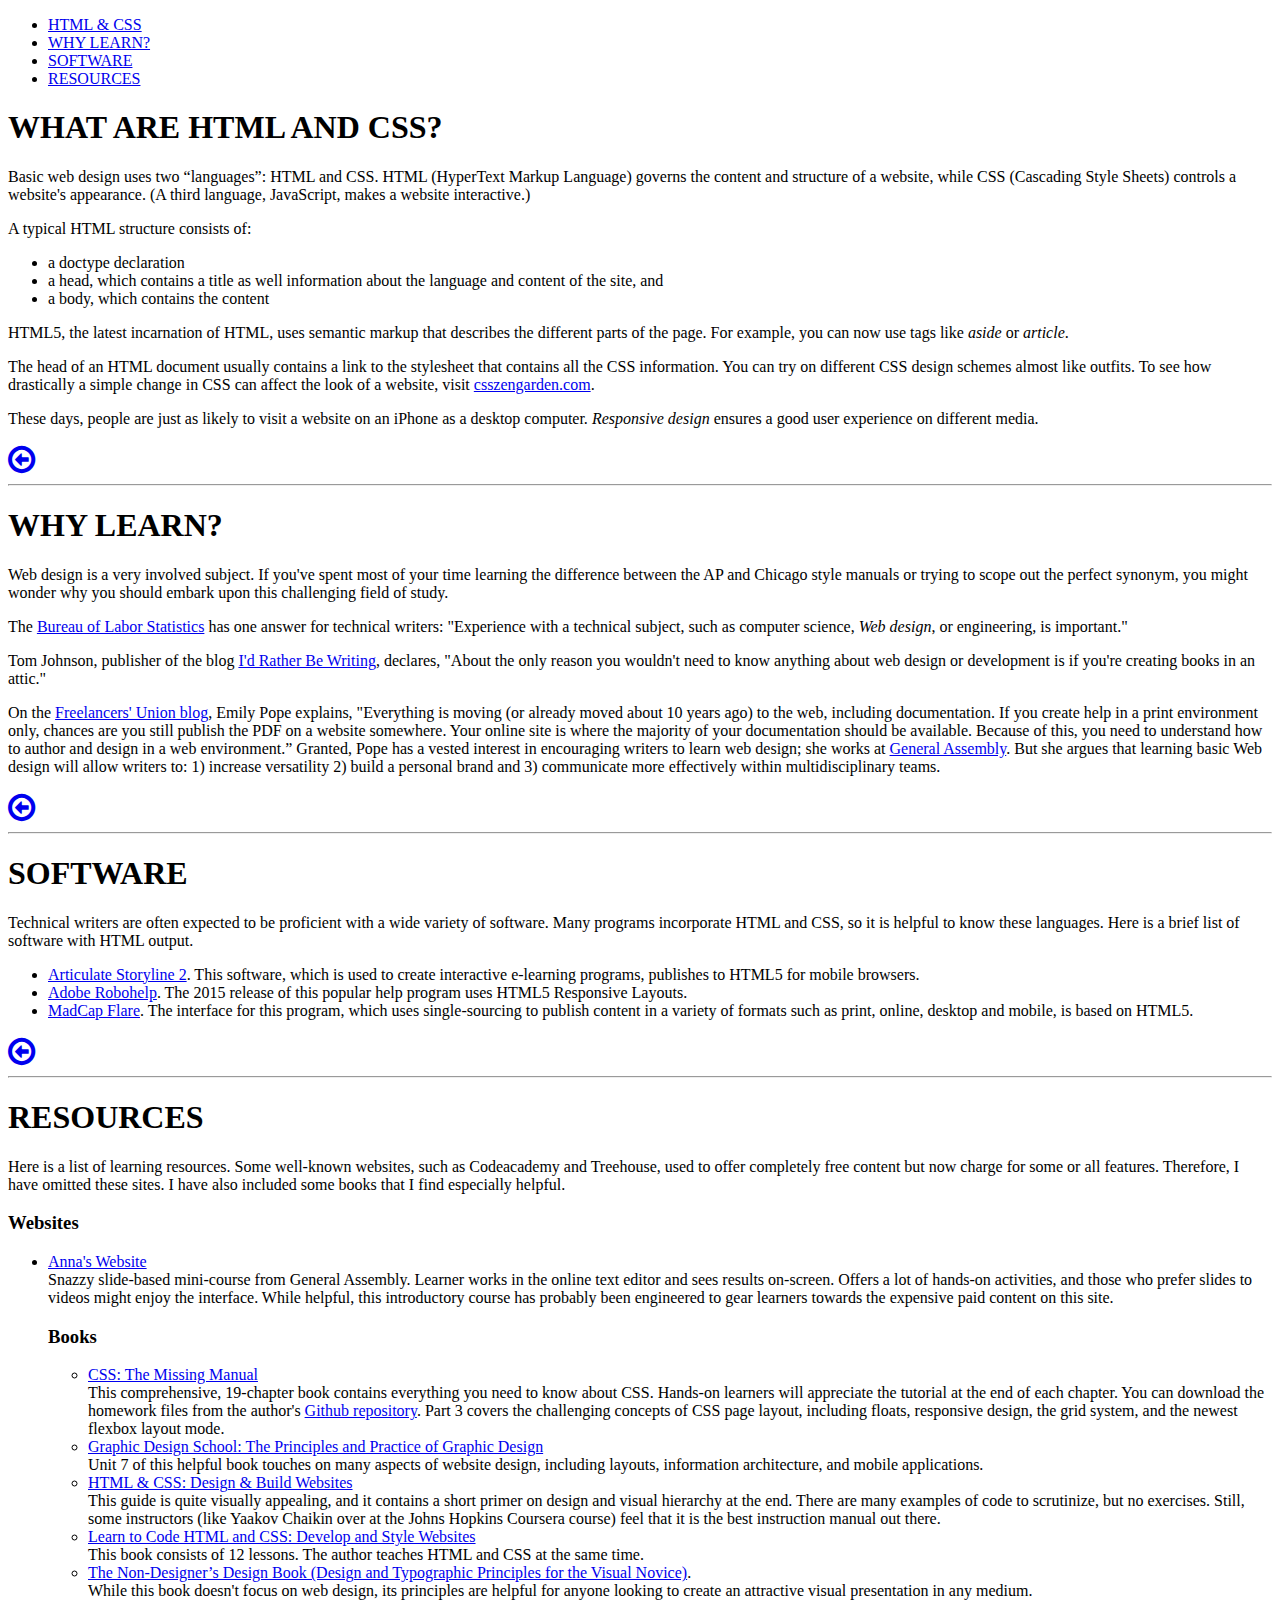
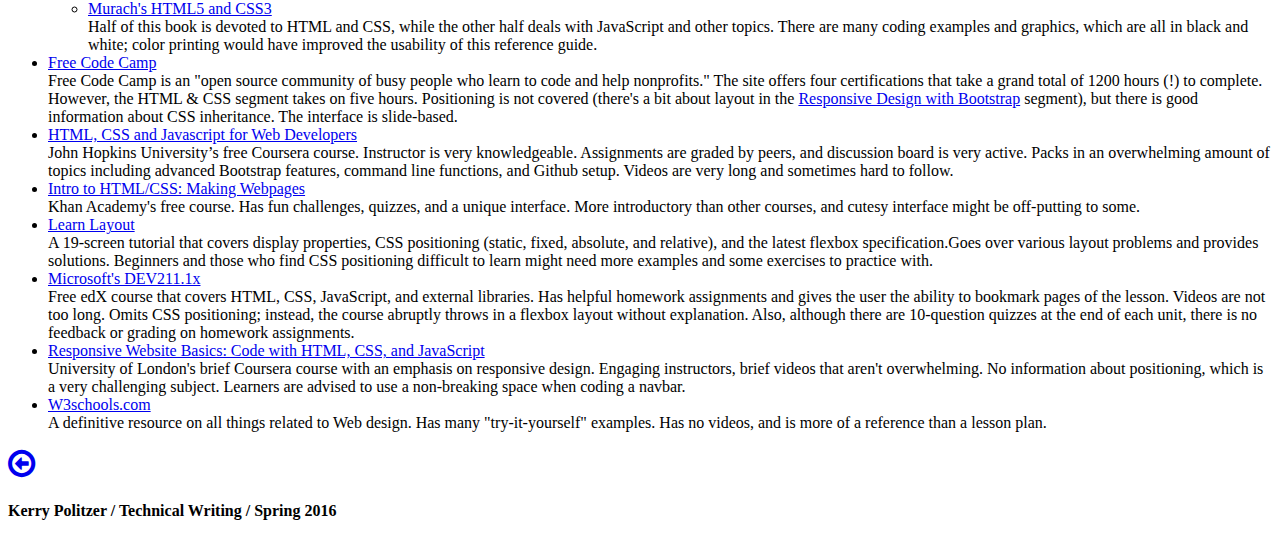
==== commit 92e8b0b1: "Update index.html" ====
--- a/index.html
+++ b/index.html
@@ -4,7 +4,7 @@
 <html lang="en.us">
 <meta charset="UTF-8">
 <meta name="viewport" content="width=device-width, initial-scale=1.0">
-<link rel="stylesheet" type="text/css" href="style.css">
+<link rel="stylesheet" type="text/css" href="WR502/css/style.css">
 <link rel="stylesheet" href="http://maxcdn.bootstrapcdn.com/font-awesome/4.5.0/css/font-awesome.min.css"/>
 </head>
 <body>
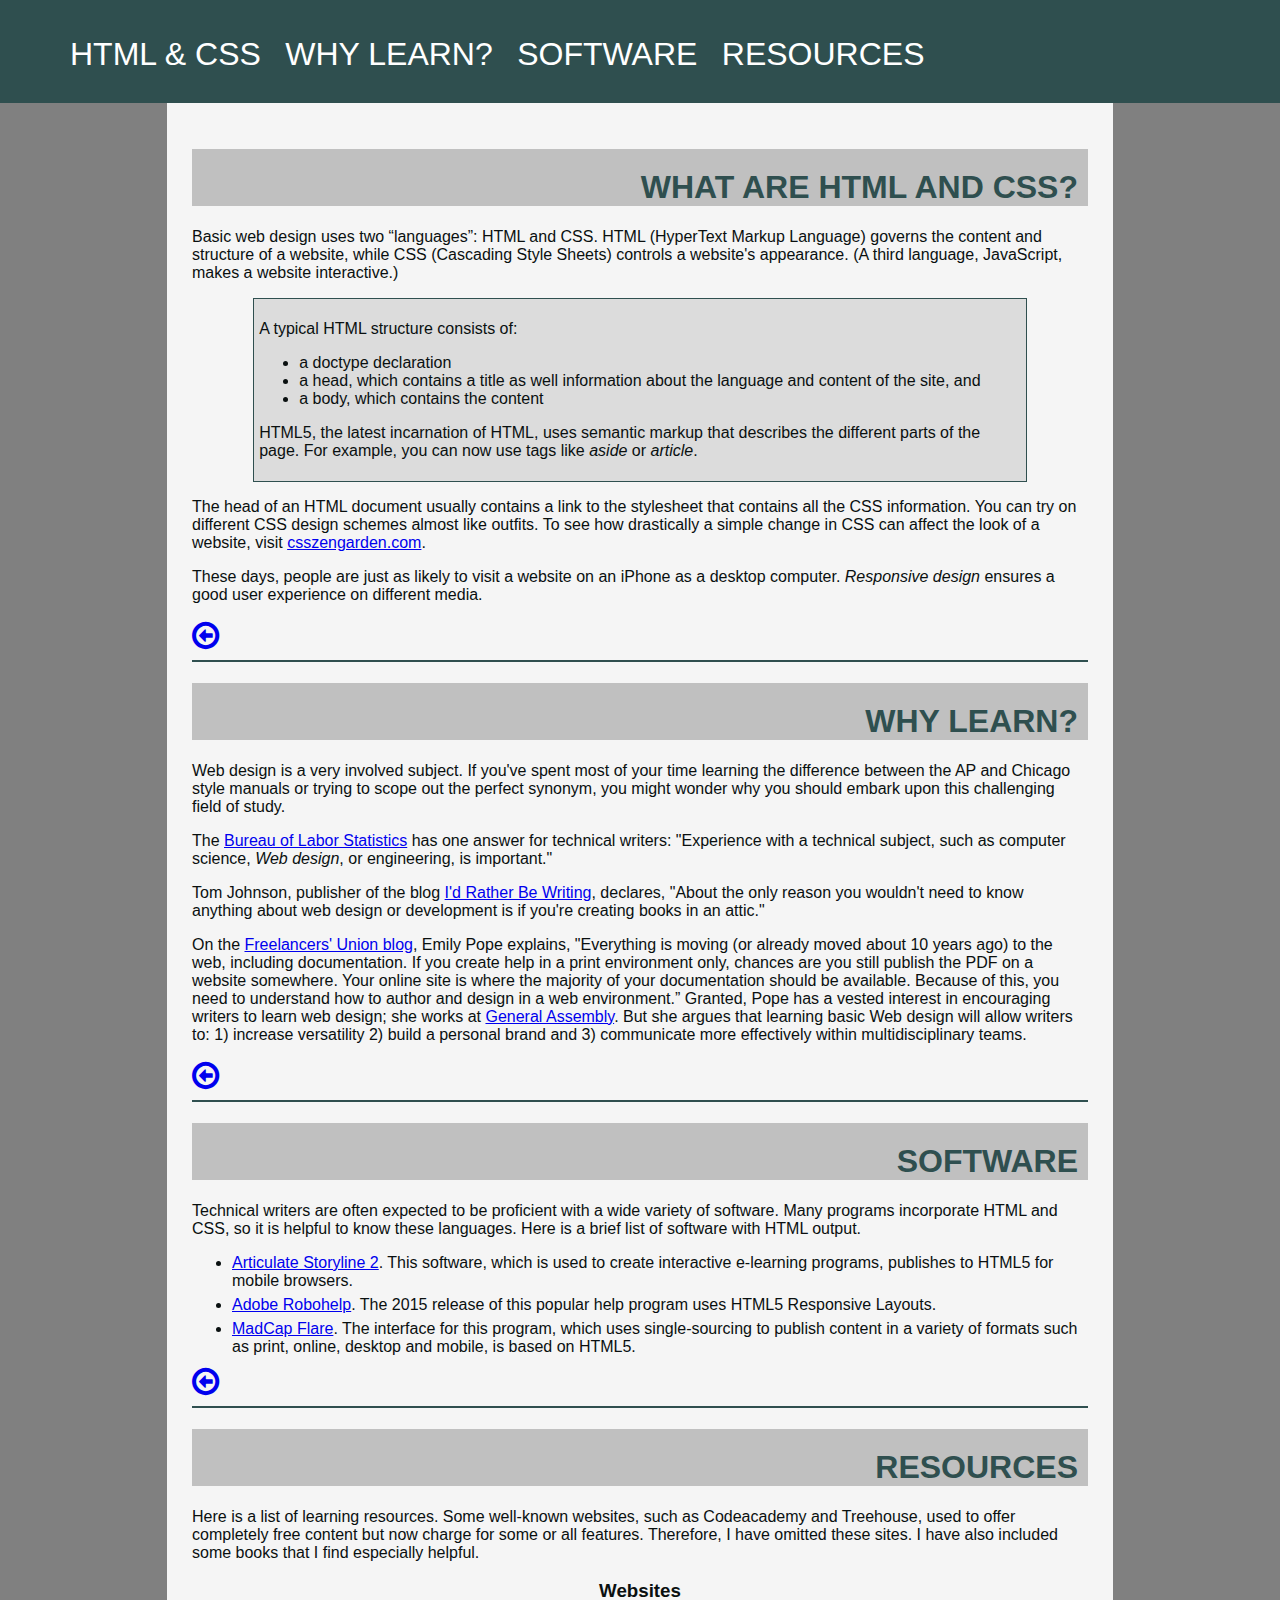
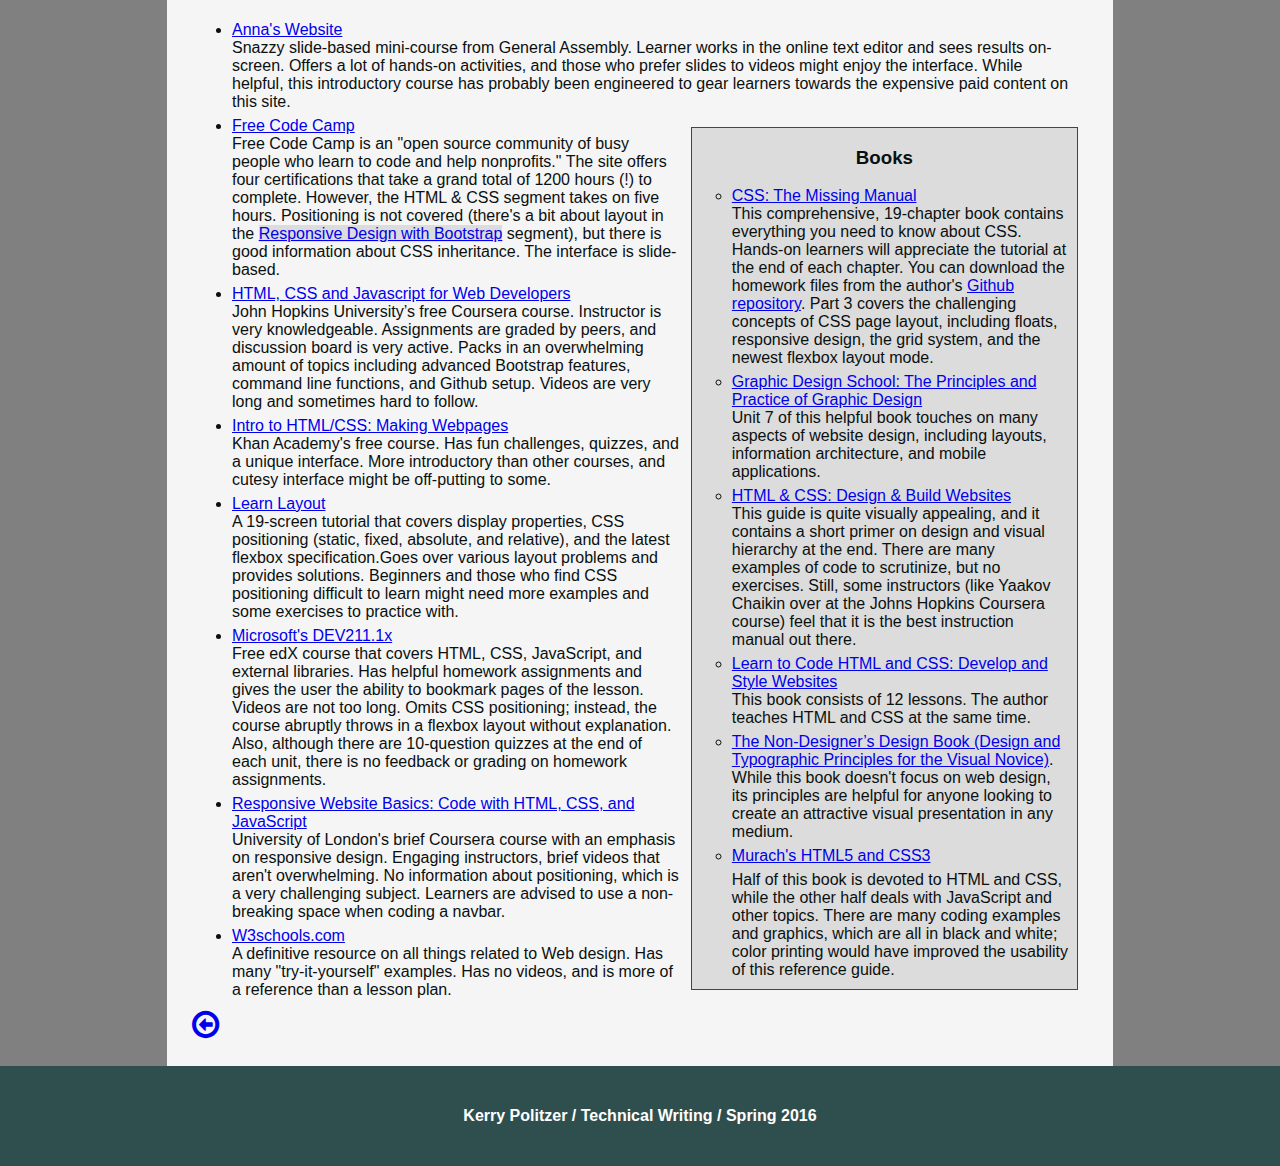
==== commit be0e4927: "Update index.html" ====
--- a/index.html
+++ b/index.html
@@ -4,7 +4,7 @@
 <html lang="en.us">
 <meta charset="UTF-8">
 <meta name="viewport" content="width=device-width, initial-scale=1.0">
-<link rel="stylesheet" type="text/css" href="WR502/css/style.css">
+<link rel="stylesheet" type="text/css" href="css/style.css">
 <link rel="stylesheet" href="http://maxcdn.bootstrapcdn.com/font-awesome/4.5.0/css/font-awesome.min.css"/>
 </head>
 <body>
--- a/css/style.css
+++ b/css/style.css
@@ -0,0 +1,130 @@
+
+body {
+font-family: Arial, sans-serif;
+height: 100%;
+width: 100%;
+padding: 0;
+margin: 0;
+box-sizing: border-box;
+color: #0a1010;
+}
+
+nav {
+  background-color: darkslategray;
+  color: white;
+  padding: 20px;  
+}
+
+hr {
+  border: 1px solid darkslategray;
+}
+
+nav ul li {
+  display: inline;
+  list-style-type: none;
+  margin: 10px;
+  font-size: 2em;
+}
+
+nav a {
+  text-decoration: none;
+  color: white;
+}
+
+nav a:hover {
+  text-decoration: none;
+  background-color: silver;
+  color: slategray;
+}
+a:visited {color: darkslategray;}
+nav a:visited {color: white;}
+
+#main {
+  background-color: gray;
+}
+
+#container {
+  position: relative;
+  width: 70%;
+  background-color: whitesmoke;
+  margin: 0 auto;
+  padding: 25px;
+}
+
+h1 {
+  text-align: right;
+  background-color: silver;
+  padding-top: 20px;
+  color: darkslategray;
+  padding-right: 10px;
+}
+h3 {
+text-align: center;}
+h4 {color: white;
+text-align: center;}
+
+
+p {
+  text-align: left;
+  font-size: 1em;
+}
+
+.note {
+  float: right;
+width: 30%;
+background-color: gainsboro;}
+
+#software ul li {margin-bottom: 6px;}
+footer {
+  background-color: darkslategray;
+  color: white;
+  padding: 20px;
+  margin: 0;
+  text-align: center;
+}
+ul {margin-bottom: 10px;}
+.section ul li, .aside ul li {margin-bottom: 6px; 
+  padding-right: 10px;
+}
+
+.aside {float: right;
+width: 45%;
+border: 1px solid darkslategray;
+background-color: gainsboro;
+margin: 10px;}
+
+.nodecoration a {background-color:  gainsboro;}
+.highlight {background-color: gainsboro;
+width: 85%;
+margin: 0 auto;
+border: 1px solid darkslategray;
+padding: 5px;}
+
+
+@media (max-width: 760px) {
+  #resources {display: none;
+  }
+  h1 {font-size: 1.25em;
+    text-align: center;
+    border: 1px solid darkslategray;
+    margin: 0 auto;
+    padding: 0;}
+  p {font-size: 1em;}
+  #software ul li {font-size: 1em;}
+  .hiddenmobile {display: none;}
+  
+  nav ul {margin: 0 auto; padding: 0;}
+  nav ul li {background-color: gray;
+    border: 1px solid #0a1010;
+    display: block;
+    padding: 3px;}
+}
+@media (min-width: 760px) and (max-width: 1024px){
+nav ul li {display: block; margin: 0; text-align: center; border-bottom: 1px white solid;}
+.aside {float: right;
+width: 50%;
+border: 1px solid darkslategray;
+background-color: gainsboro;
+margin: 0 0 0 5px;}
+
+}
